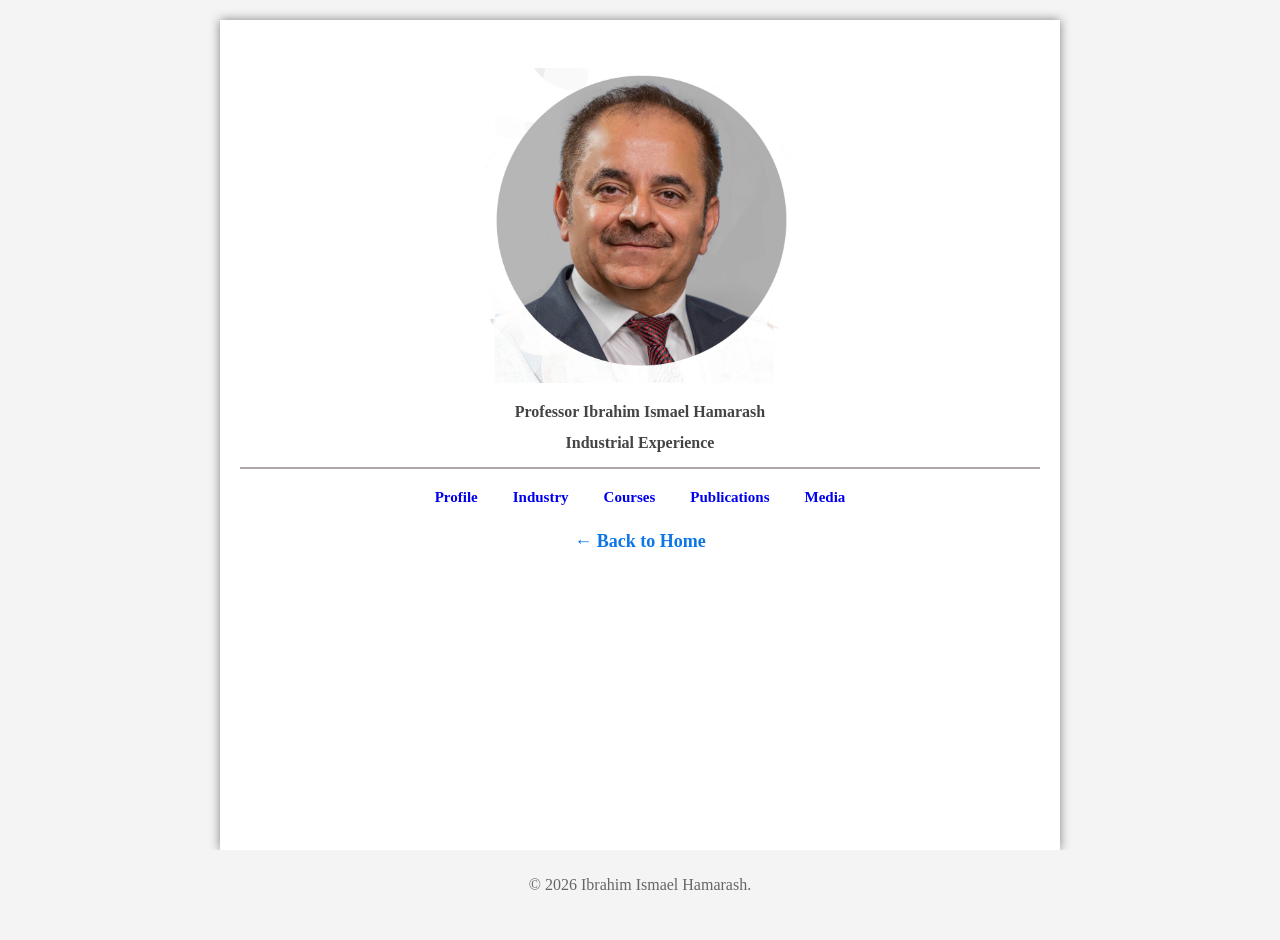
==== industry.html @ b39b6f65 "updated" ====
<!DOCTYPE html>
<html lang="en">
<head>
    <meta charset="UTF-8">
    <meta name="viewport" content="width=device-width, initial-scale=1">
    <title>Industry - Ibrahim Hamarash</title>
    <link rel="stylesheet" href="profile-style.css">
    <style>
        .highlighted-text {
            font-family: Comic Sans MS; /* Example Handwriting Font */
            font-size: 16px; /* Adjust size */
            color: #464343; /* Adjust color */
            text-align:center;
        }
    </style> 
</head>
<body>
    <div class="container">
        <img src="images/Dr-Ibrahim-hamarash.jpg" alt="Ibrahim Hamarash, Professor of Electrical and Computer Engineering">
        <h1 class="highlighted-text">Professor Ibrahim Ismael Hamarash</h1>
        <h2 class="highlighted-text" >Industrial Experience</h2>
        <div class="separator"></div> <!-- Custom horizontal line -->
        <!-- Words displayed horizontally -->
        <div class="words">
            <a href="profile.html">Profile</a>
            <a href="industry.html">Industry</a>
            <a href="courses.html">Courses</a>
            <a href="publications.html">Publications</a>
            <a href="media.html">Media</a>
        </div>
        <a href="index.html" class="back-home">← Back to Home</a>
    </div>

    <footer class="footer">
        <p>© <span id="year"></span> Ibrahim Ismael Hamarash.</p>
    </footer>

    <script>
        document.getElementById("year").textContent = new Date().getFullYear();
    </script>
</body>
</html>
---- profile-style.css ----
/* General Page Styling */
body {
    font-family: Comic Sans MS;
    font-size: 16px !important;
    text-align: left;
    margin: 0;
    padding: 20px;
    background-color: #f4f4f4;

/* Ensuring the footer stays at the bottom */
display: flex;
flex-direction: column;
min-height: 100vh;
}
/* Container for content */
.container {
    max-width: 800px;
    margin: auto;
    padding: 20px;
    background: white;
    box-shadow: 0px 0px 10px gray;
    flex-grow: 1; /* Makes it expand to fill space */
}

/* Image Styling */
img {
    max-width: 40%;
    height: auto;
    display: block;
    margin: 20px auto;
    border-radius: 10px;
}
/* Separation line*/
.separator {
    width: 100%; /* Full-width line */
    height: 2px; /* Thickness of the line */
    background-color: rgb(176, 168, 168); /* Line color */
    margin: 10 0; /* Space above and below */
}
/* Style the words container */
.words {
    display: flex;
    flex-wrap: wrap;
    justify-content: center; /* Center the words horizontally */
    gap: 15px; /* Space between words */
    font-size: 15px;
    font-weight: 600;
    color: black;
    margin-top: 15px;
}
.words a {
    text-decoration: none;
    padding: 5px 10px;
}
/* Bio Section Styling */
.bio {
    max-width: 800;
    margin: 20px auto;
    text-align: justify;
    font-size: 16px;
    line-height: 1.6;
    color: #333;
}

/* Style Paragraphs for Better Readability */
.bio p {
    margin-bottom: 15px;
}

/* Make It Responsive for Mobile */
@media (max-width: 600px) {
    .bio {
        padding: 0 20px;
    }
}
h2 {
    font-size: 16px; /* Change the size */
    font-weight: bold; /* Make it bold */
    color: #333; /* Set text color */
    text-align: left; /* Center text (optional) */
    margin-bottom: 15px; /* Add spacing below */
}
@media (max-width: 600px) {
    h2 {
        font-size: 20px; /* Reduce size on small screens */
    }
}
.footer {
    text-align: center;
    font-size: 16px;
    color: #666;
    padding: 10px 0;
    background-color: #f4f4f4;
}
.back-home {
    display: block;
    text-align: center;
    font-size: 18px;
    font-weight: bold;
    color: #0c76e7; /* Bootstrap Blue */
    text-decoration: none;
    margin-top: 20px;
}

.back-home:hover {
    text-decoration: underline;
}
.video-gallery {
    display: flex;
    gap: 5px;
    justify-content: center;
    flex-wrap: wrap;
    margin-top: 20px;
}

.video-gallery img {
    width: 100%; /* Adjust thumbnail size */
    height: auto;
    border-radius: 8px;
    transition: transform 0.3s ease;
}

.video-gallery img:hover {
    transform: scale(1.1); /* Zoom effect on hover */
}
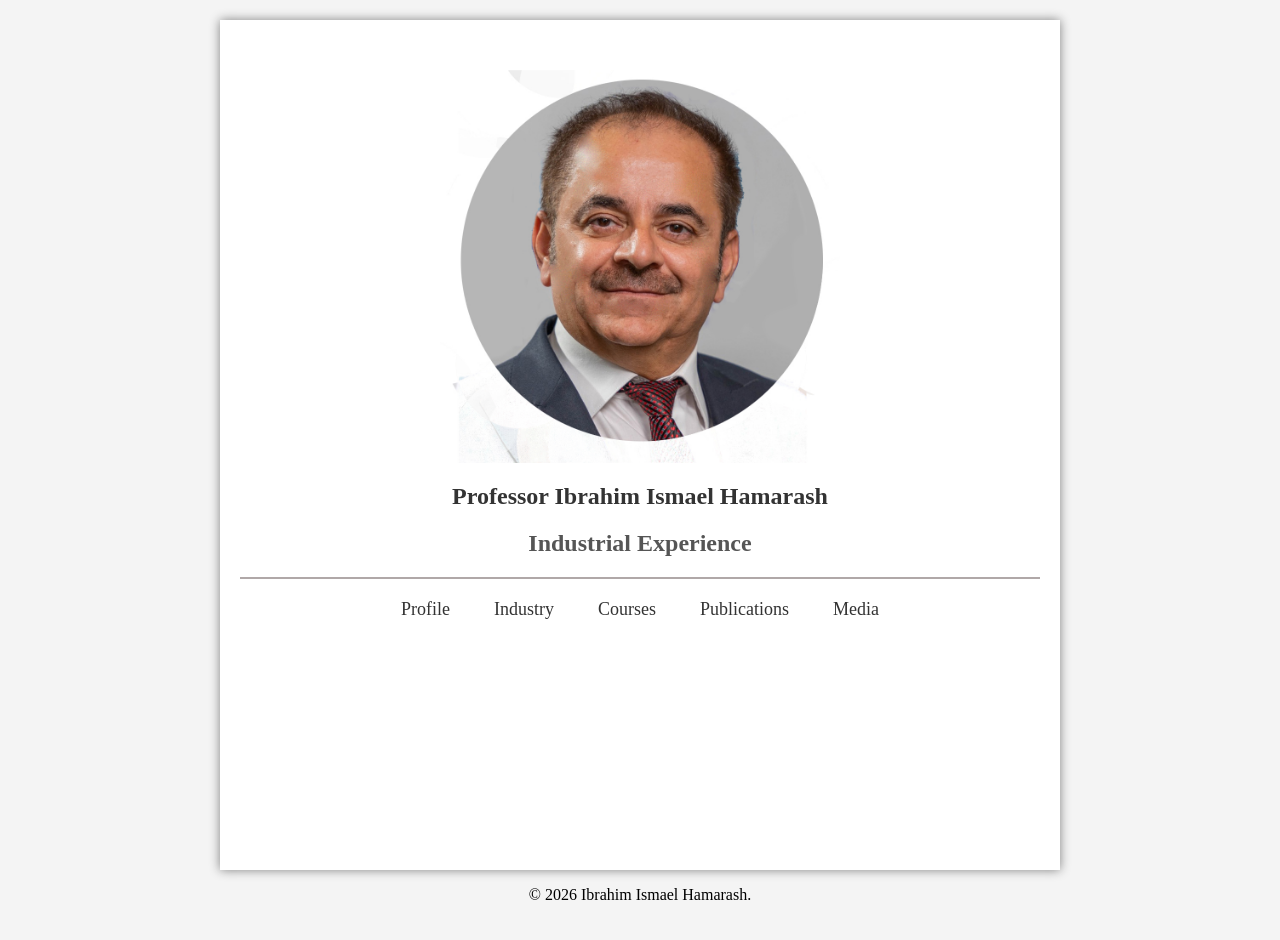
==== commit 41753c5e: "updated" ====
--- a/industry.html
+++ b/industry.html
@@ -3,40 +3,52 @@
 <head>
     <meta charset="UTF-8">
     <meta name="viewport" content="width=device-width, initial-scale=1">
-    <title>Industry - Ibrahim Hamarash</title>
-    <link rel="stylesheet" href="profile-style.css">
-    <style>
-        .highlighted-text {
-            font-family: Comic Sans MS; /* Example Handwriting Font */
-            font-size: 16px; /* Adjust size */
-            color: #464343; /* Adjust color */
-            text-align:center;
-        }
-    </style> 
+    <title>My Website</title>
+    <!-- Link to External CSS File -->
+    <link rel="stylesheet" href="style.css">
 </head>
 <body>
     <div class="container">
-        <img src="images/Dr-Ibrahim-hamarash.jpg" alt="Ibrahim Hamarash, Professor of Electrical and Computer Engineering">
-        <h1 class="highlighted-text">Professor Ibrahim Ismael Hamarash</h1>
-        <h2 class="highlighted-text" >Industrial Experience</h2>
+        <button class="hamburger-menu" onclick="toggleMenu()">☰</button>
+        <img src="images/Dr-Ibrahim-hamarash.jpg" alt="Ibrahim Hamarash, Professor of Electrical and Computer Engineering">        
+        <h1>Professor Ibrahim Ismael Hamarash</h1>
+        <h2>Industrial Experience</h2>
         <div class="separator"></div> <!-- Custom horizontal line -->
         <!-- Words displayed horizontally -->
-        <div class="words">
+        <!-- Hamburger Menu Button -->
+        <!-- Navigation Menu -->
+        <nav id="mobileMenu" class="menu">
             <a href="profile.html">Profile</a>
             <a href="industry.html">Industry</a>
             <a href="courses.html">Courses</a>
             <a href="publications.html">Publications</a>
             <a href="media.html">Media</a>
-        </div>
-        <a href="index.html" class="back-home">← Back to Home</a>
+        </nav>
+         
+            
     </div>
-
     <footer class="footer">
         <p>© <span id="year"></span> Ibrahim Ismael Hamarash.</p>
     </footer>
-
+    
+    <!-- JavaScript to Auto-Update Year -->
     <script>
         document.getElementById("year").textContent = new Date().getFullYear();
     </script>
+    <script>
+    function toggleMenu() {
+        var menu = document.getElementById("mobileMenu");
+        menu.classList.toggle("show");
+
+        // ✅ Ensure the hamburger menu remains visible
+        var hamburger = document.querySelector(".hamburger-menu");
+        if (menu.classList.contains("show")) {
+            hamburger.style.zIndex = "10001"; /* Bring it above menu */
+        } else {
+            hamburger.style.zIndex = "10000"; /* Keep it high */
+        }
+    }
+</script>
+</script>
 </body>
 </html>
--- a/style.css
+++ b/style.css
@@ -0,0 +1,186 @@
+/* General Page Styling */
+body {
+    font-family: Comic Sans MS;
+    font-size: 16px !important;
+    text-align: center;
+    margin: 0;
+    padding: 20px;
+    background-color: #f4f4f4;
+    /* Ensuring the footer stays at the bottom */
+    display: flex;
+    flex-direction: column;
+    min-height: 100vh;
+}
+/* Change h1 Font Size */
+h1 {
+    font-size: 24px; /* Adjust the size as needed */
+    font-weight: bold;
+    color: #333; /* Text color */
+}
+
+/* Change h2 Font Size */
+h2 {
+    font-size: 24px; /* Adjust the size */
+    font-weight: bold;
+    color: #555; /* Slightly lighter color */
+}
+
+/* Container for content */
+.container {
+    max-width: 800px;
+    margin: auto;
+    padding: 20px;
+    background: white;
+    box-shadow: 0px 0px 10px gray;
+    flex-grow: 1; /* Makes it expand to fill space */
+}
+
+/* Image Styling */
+img {
+    max-width: 50%;
+    height: auto;
+    display: block;
+    margin: 20px auto;
+    border-radius: 10px;
+}
+/* Separation line*/
+.separator {
+    width: 100%; /* Full-width line */
+    height: 2px; /* Thickness of the line */
+    background-color: rgb(176, 168, 168); /* Line color */
+    margin: 10px 0; /* Space above and below */
+}
+/* Style for Hamburger Button */
+.hamburger-menu {
+    position: fixed;
+    top: 15px;
+    right: 15px;
+    font-size: 28px;
+    background: rgba(0, 0, 0, 0.7);
+    color: white;
+    border: none;
+    cursor: pointer;
+    padding: 12px;
+    border-radius: 8px;
+    z-index: 10000; /* ✅ Keep it above everything */
+}
+/* Ensure the container is positioned properly */
+.container {
+    position: relative;
+}
+//* Default Menu Styles (for larger screens) */
+.menu {
+    display: block; /* Always visible on desktop */
+    position: static;
+    background: none;
+    text-align: center;
+}
+
+.menu a {
+    display: inline-block;
+    padding: 10px 20px;
+    font-size: 18px;
+    color: #333;
+    text-decoration: none;
+}
+
+.menu a:hover {
+    color: #253dab;
+    text-decoration: underline;
+}
+
+/* ✅ Desktop View (min-width 600px) */
+@media (min-width: 600px) {
+    .hamburger-menu {
+        display: none; /* Hide hamburger on large screens */
+    }
+
+    .menu {
+        display: block; /* Show menu normally */
+        position: static;
+        text-align: center;
+    }
+}
+
+/* ✅ Mobile View (max-width 600px) */
+@media (max-width: 600px) {
+    .menu {
+        display: none;
+        position: fixed;
+        top: 0;
+        left: 0;
+        width: 100vw;
+        height: 100vh;
+        background-color: rgba(0, 0, 0, 0.7);
+        text-align: center;
+        padding-top: 80px;
+        margin: 0;
+        z-index: 9999; /* ✅ Lower than hamburger-menu */
+    }
+
+    .menu.show {
+        display: flex;
+        flex-direction: column;
+        justify-content: center;
+        align-items: center;
+    }
+
+    .menu a {
+        display: block;
+        width: 100%;
+        padding: 15px 0;
+        font-size: 18px;
+        color: white;
+        text-decoration: none;
+        background-color: transparent; /* ✅ No background */
+    }
+
+    .menu a:hover {
+        background-color: rgba(255, 255, 255, 0.2);
+    }
+}
+/* Bio Section Styling */
+.bio {
+    max-width: 800px;
+    margin: 20px auto;
+    text-align:justify;
+    font-size: 16px;
+    line-height: 1.6;
+    color: #333;
+}
+
+/* Style Paragraphs for Better Readability */
+.bio p {
+    margin-bottom: 15px;
+}
+
+/* Make It Responsive for Mobile */
+@media (max-width: 600px) {
+    .bio {
+        text-align: justify;
+        margin-left: 0; /* Aligns it to the left */
+        padding: 0 20px;
+    }
+}
+.cv-container {
+    text-align: justify; /* Justify the text */
+    display: flex;
+    justify-content:left; /* Center the link */
+    align-items: center;
+    margin-top: 10px;
+}
+.cv-link {
+    display: inline-block;
+    background-color: #0658aa;
+    color: white;
+    padding: 3px 8px;
+    font-size: 14px;
+    font-weight: bold;
+    text-decoration: none;
+    border-radius: 5px;
+    margin-top: 20px;
+}
+
+.cv-link:hover {
+    background-color: #005bb5;
+}
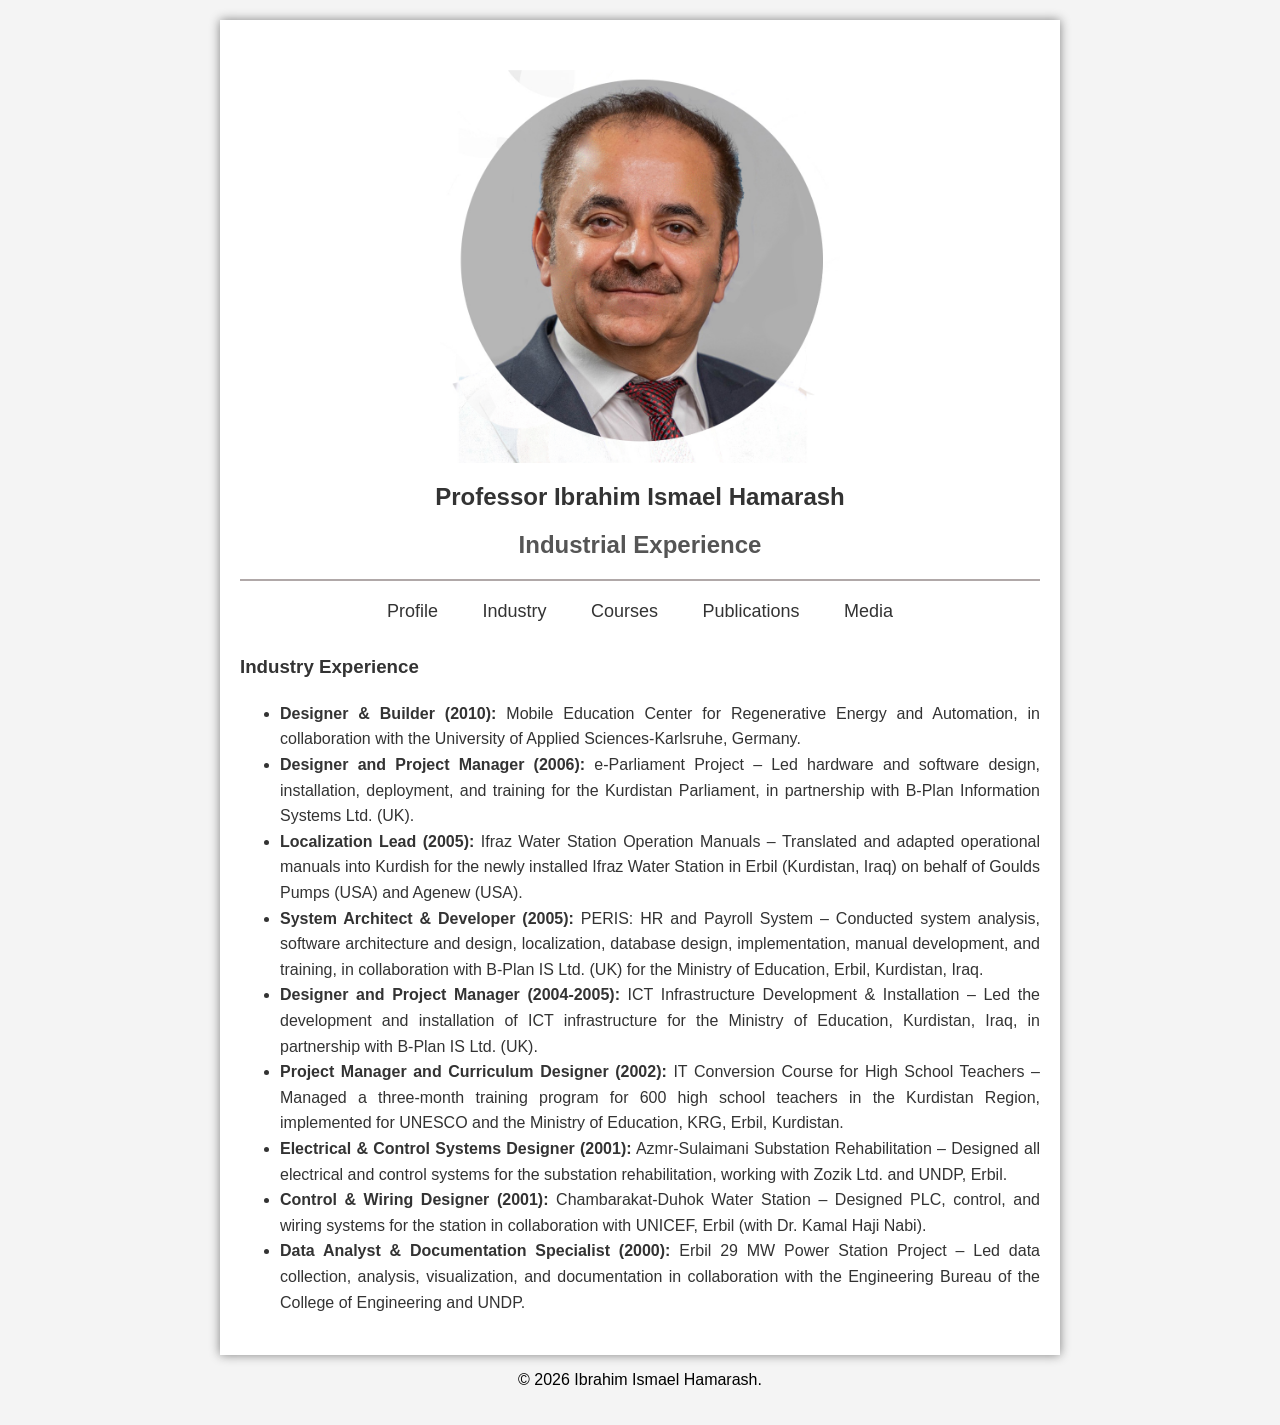
==== commit f421623c: "updated" ====
--- a/industry.html
+++ b/industry.html
@@ -9,8 +9,8 @@
 </head>
 <body>
     <div class="container">
-        <button class="hamburger-menu" onclick="toggleMenu()">☰</button>
-        <img src="images/Dr-Ibrahim-hamarash.jpg" alt="Ibrahim Hamarash, Professor of Electrical and Computer Engineering">        
+        <button class="hamburger-menu" onclick="toggleMenu()" aria-expanded="false">☰</button>
+        <img src="images/Dr-Ibrahim-hamarash.jpg" alt="Ibrahim Hamarash">        
         <h1>Professor Ibrahim Ismael Hamarash</h1>
         <h2>Industrial Experience</h2>
         <div class="separator"></div> <!-- Custom horizontal line -->
@@ -25,7 +25,21 @@
             <a href="media.html">Media</a>
         </nav>
          
-            
+       <!-- Industry Experience Section -->
+       <div class="bio">
+        <h3>Industry Experience</h3>
+        <ul>
+            <li><strong>Designer & Builder (2010):</strong> Mobile Education Center for Regenerative Energy and Automation, in collaboration with the University of Applied Sciences-Karlsruhe, Germany.</li>
+            <li><strong>Designer and Project Manager (2006):</strong> e-Parliament Project – Led hardware and software design, installation, deployment, and training for the Kurdistan Parliament, in partnership with B-Plan Information Systems Ltd. (UK).</li>
+            <li><strong>Localization Lead (2005):</strong> Ifraz Water Station Operation Manuals – Translated and adapted operational manuals into Kurdish for the newly installed Ifraz Water Station in Erbil (Kurdistan, Iraq) on behalf of Goulds Pumps (USA) and Agenew (USA).</li>
+            <li><strong>System Architect & Developer (2005):</strong> PERIS: HR and Payroll System – Conducted system analysis, software architecture and design, localization, database design, implementation, manual development, and training, in collaboration with B-Plan IS Ltd. (UK) for the Ministry of Education, Erbil, Kurdistan, Iraq.</li>
+            <li><strong>Designer and Project Manager (2004-2005):</strong> ICT Infrastructure Development & Installation – Led the development and installation of ICT infrastructure for the Ministry of Education, Kurdistan, Iraq, in partnership with B-Plan IS Ltd. (UK).</li>
+            <li><strong>Project Manager and Curriculum Designer (2002):</strong> IT Conversion Course for High School Teachers – Managed a three-month training program for 600 high school teachers in the Kurdistan Region, implemented for UNESCO and the Ministry of Education, KRG, Erbil, Kurdistan.</li>
+            <li><strong>Electrical & Control Systems Designer (2001):</strong> Azmr-Sulaimani Substation Rehabilitation – Designed all electrical and control systems for the substation rehabilitation, working with Zozik Ltd. and UNDP, Erbil.</li>
+            <li><strong>Control & Wiring Designer (2001):</strong> Chambarakat-Duhok Water Station – Designed PLC, control, and wiring systems for the station in collaboration with UNICEF, Erbil (with Dr. Kamal Haji Nabi).</li>
+            <li><strong>Data Analyst & Documentation Specialist (2000):</strong> Erbil 29 MW Power Station Project – Led data collection, analysis, visualization, and documentation in collaboration with the Engineering Bureau of the College of Engineering and UNDP.</li>
+        </ul>
+    </div>     
     </div>
     <footer class="footer">
         <p>© <span id="year"></span> Ibrahim Ismael Hamarash.</p>
@@ -37,17 +51,18 @@
     </script>
     <script>
     function toggleMenu() {
-        var menu = document.getElementById("mobileMenu");
-        menu.classList.toggle("show");
+    var menu = document.getElementById("mobileMenu");
+    var hamburger = document.querySelector(".hamburger-menu");
 
-        // ✅ Ensure the hamburger menu remains visible
-        var hamburger = document.querySelector(".hamburger-menu");
-        if (menu.classList.contains("show")) {
-            hamburger.style.zIndex = "10001"; /* Bring it above menu */
-        } else {
-            hamburger.style.zIndex = "10000"; /* Keep it high */
-        }
-    }
+    menu.classList.toggle("show");
+
+    // ✅ Update the accessibility attribute
+    let isExpanded = menu.classList.contains("show");
+    hamburger.setAttribute("aria-expanded", isExpanded ? "true" : "false");
+
+    // ✅ Ensure the hamburger menu stays above the menu
+    hamburger.style.zIndex = isExpanded ? "10001" : "10000";
+}
 </script>
 </script>
 </body>
--- a/style.css
+++ b/style.css
@@ -1,6 +1,6 @@
 /* General Page Styling */
 body {
-    font-family: Comic Sans MS;
+    font-family: Arial, Helvetica, sans-serif;;
     font-size: 16px !important;
     text-align: center;
     margin: 0;
@@ -33,6 +33,7 @@
     background: white;
     box-shadow: 0px 0px 10px gray;
     flex-grow: 1; /* Makes it expand to fill space */
+    position: relative;
 }
 
 /* Image Styling */
@@ -60,15 +61,11 @@
     color: white;
     border: none;
     cursor: pointer;
-    padding: 12px;
+    padding: 12px 15px;
     border-radius: 8px;
     z-index: 10000; /* ✅ Keep it above everything */
 }
-/* Ensure the container is positioned properly */
-.container {
-    position: relative;
-}
-//* Default Menu Styles (for larger screens) */
+/* Default Menu Styles (for larger screens) */
 .menu {
     display: block; /* Always visible on desktop */
     position: static;
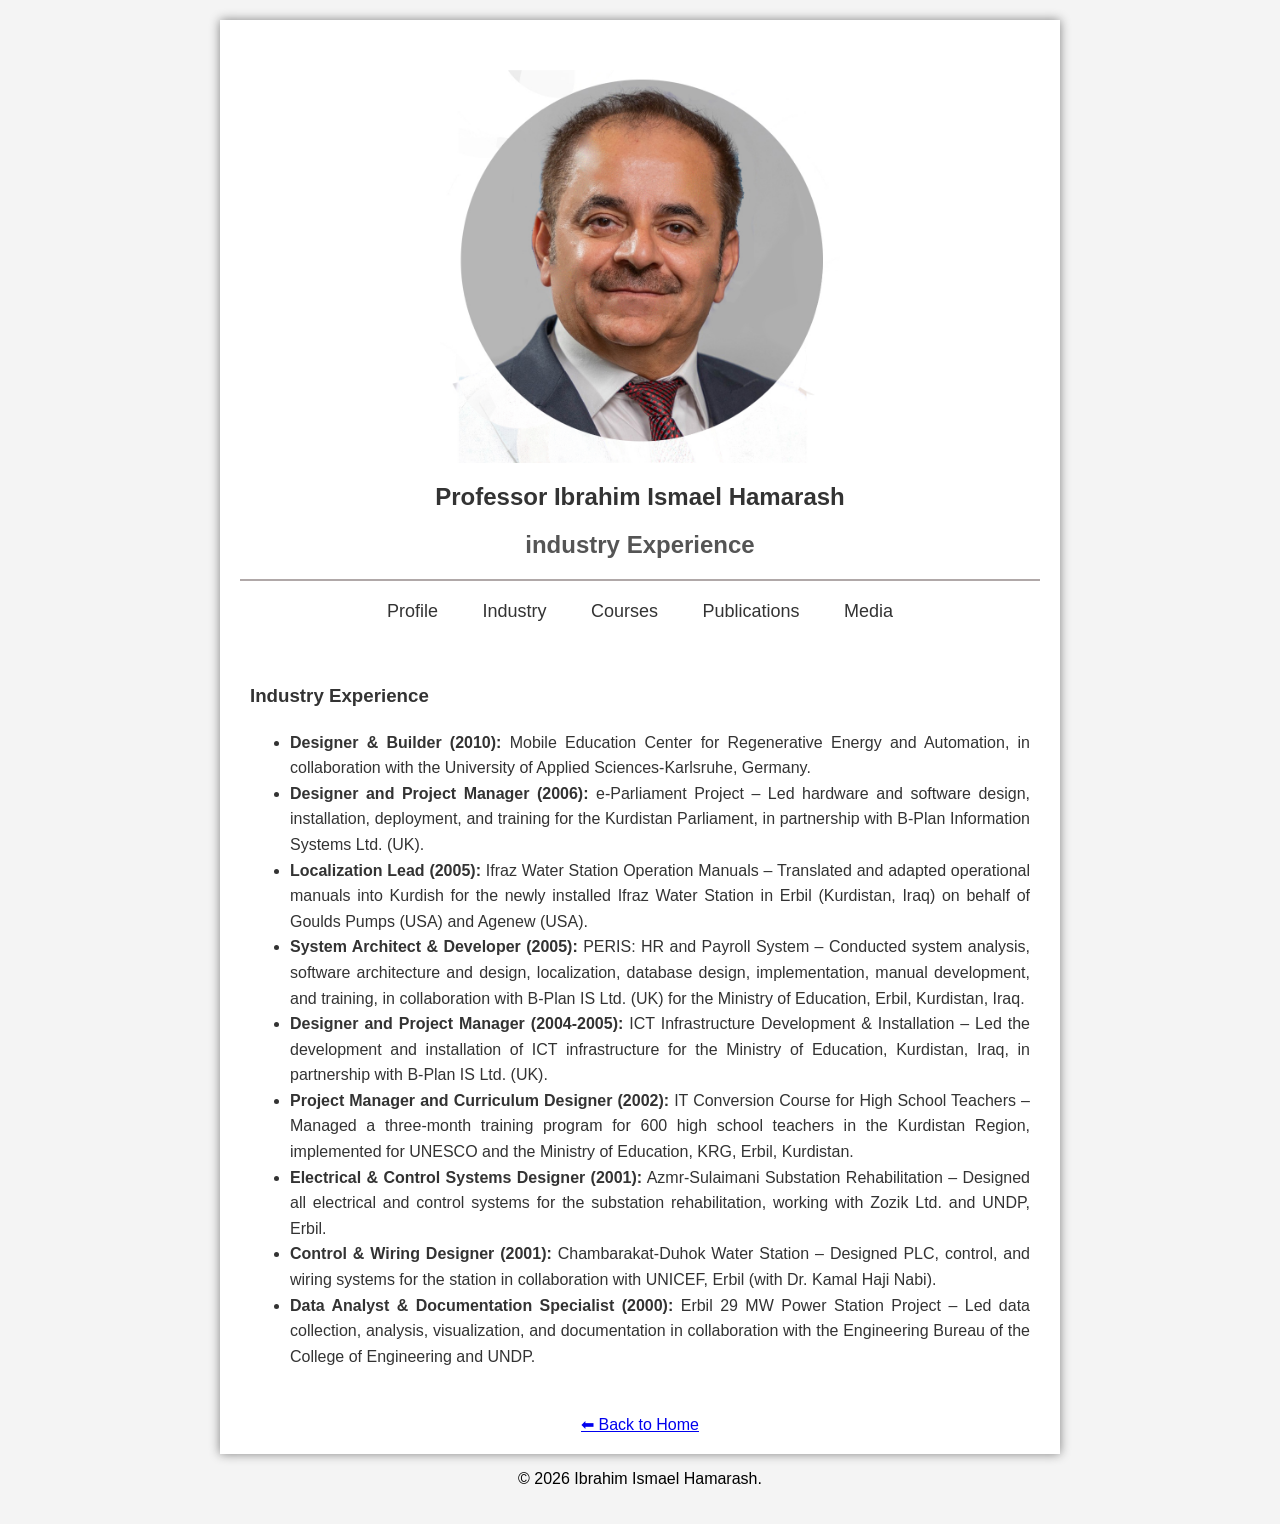
==== commit 3f0fa58f: "updated" ====
--- a/industry.html
+++ b/industry.html
@@ -12,7 +12,7 @@
         <button class="hamburger-menu" onclick="toggleMenu()" aria-expanded="false">☰</button>
         <img src="images/Dr-Ibrahim-hamarash.jpg" alt="Ibrahim Hamarash">        
         <h1>Professor Ibrahim Ismael Hamarash</h1>
-        <h2>Industrial Experience</h2>
+        <h2>industry Experience</h2>
         <div class="separator"></div> <!-- Custom horizontal line -->
         <!-- Words displayed horizontally -->
         <!-- Hamburger Menu Button -->
@@ -39,7 +39,11 @@
             <li><strong>Control & Wiring Designer (2001):</strong> Chambarakat-Duhok Water Station – Designed PLC, control, and wiring systems for the station in collaboration with UNICEF, Erbil (with Dr. Kamal Haji Nabi).</li>
             <li><strong>Data Analyst & Documentation Specialist (2000):</strong> Erbil 29 MW Power Station Project – Led data collection, analysis, visualization, and documentation in collaboration with the Engineering Bureau of the College of Engineering and UNDP.</li>
         </ul>
-    </div>     
+    </div>
+<!-- Back to Home Button -->
+<div class="back-home-container">
+    <a href="index.html" class="back-home-button">⬅ Back to Home</a>
+</div>
     </div>
     <footer class="footer">
         <p>© <span id="year"></span> Ibrahim Ismael Hamarash.</p>
@@ -49,8 +53,8 @@
     <script>
         document.getElementById("year").textContent = new Date().getFullYear();
     </script>
-    <script>
-    function toggleMenu() {
+<script>
+function toggleMenu() {
     var menu = document.getElementById("mobileMenu");
     var hamburger = document.querySelector(".hamburger-menu");
 
@@ -64,6 +68,5 @@
     hamburger.style.zIndex = isExpanded ? "10001" : "10000";
 }
 </script>
-</script>
 </body>
 </html>
--- a/style.css
+++ b/style.css
@@ -144,6 +144,7 @@
     font-size: 16px;
     line-height: 1.6;
     color: #333;
+    padding: 10px; /* Reduce padding */
 }
 
 /* Style Paragraphs for Better Readability */
@@ -180,4 +181,8 @@
 
 .cv-link:hover {
     background-color: #005bb5;
+}
+.back-home-button:hover {
+    color: #ffcc00; /* Changes text color to yellow */
+    font-size: 16px; /* Slightly increases font size */
 }
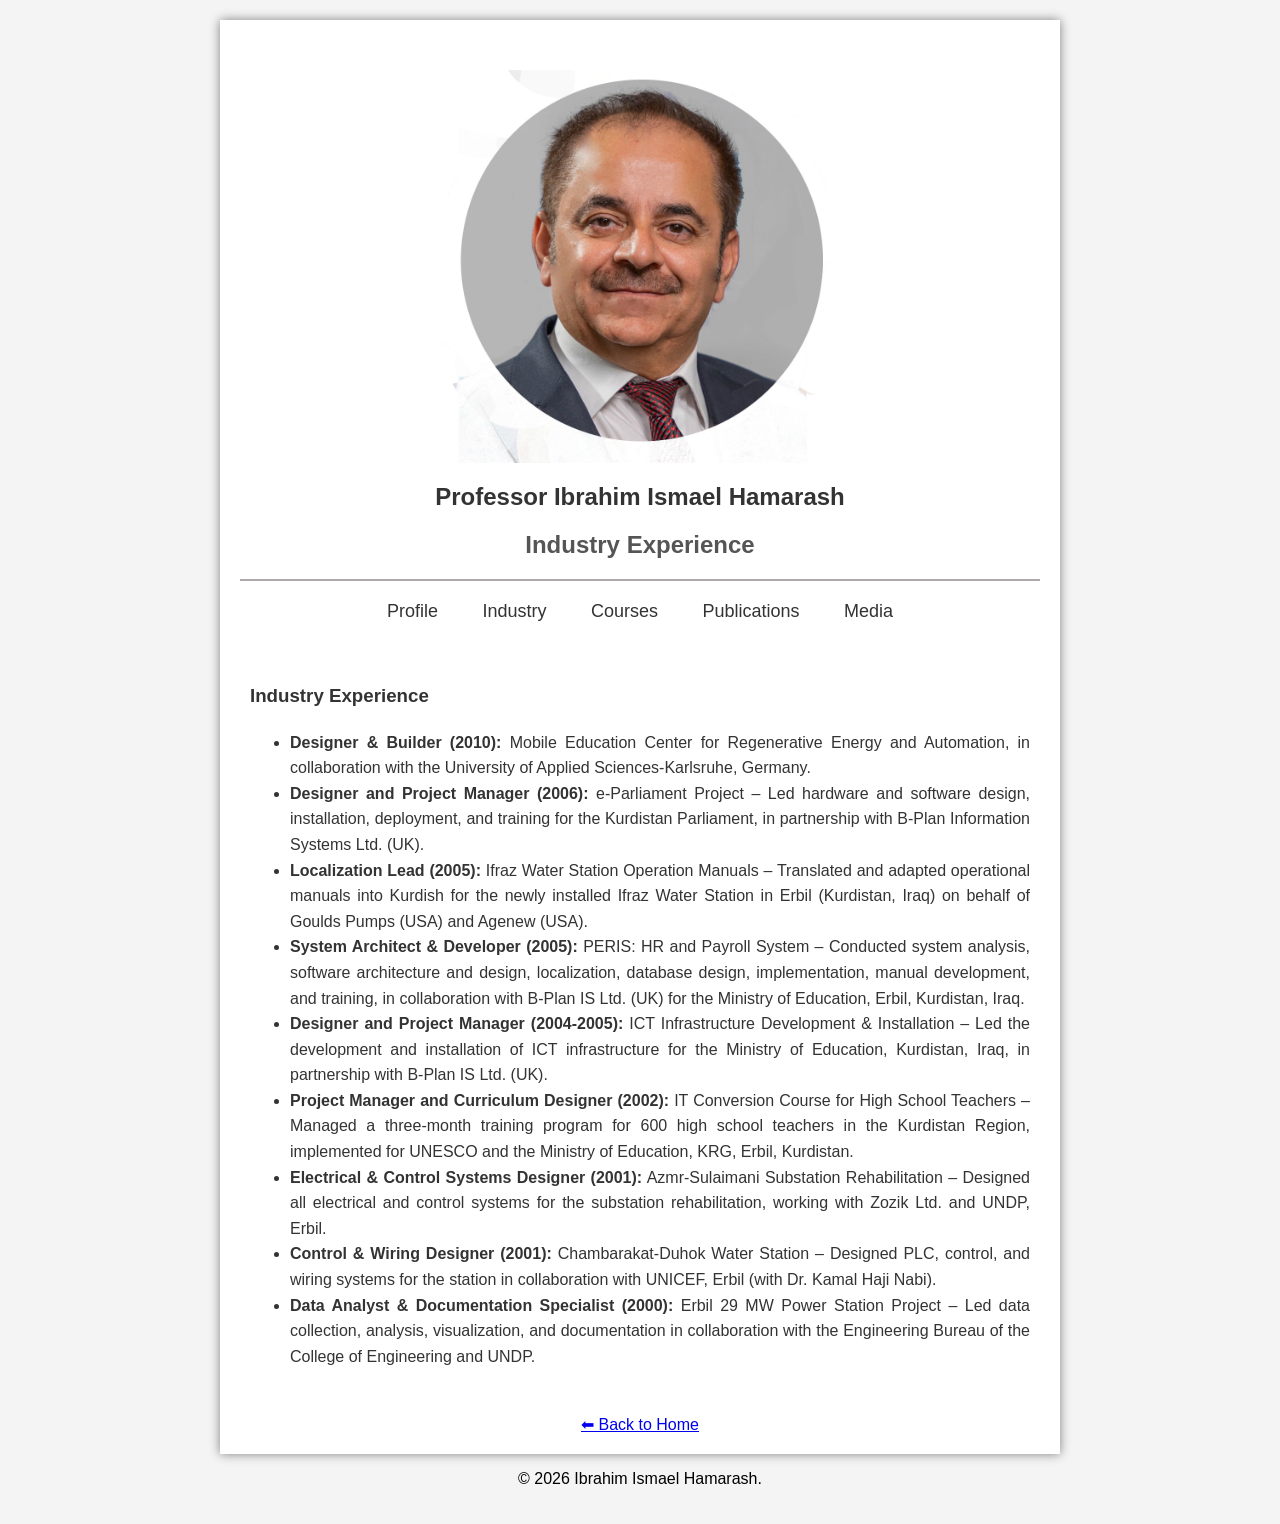
==== commit 8edd4289: "updated" ====
--- a/industry.html
+++ b/industry.html
@@ -3,7 +3,7 @@
 <head>
     <meta charset="UTF-8">
     <meta name="viewport" content="width=device-width, initial-scale=1">
-    <title>My Website</title>
+    <title>Industry</title>
     <!-- Link to External CSS File -->
     <link rel="stylesheet" href="style.css">
 </head>
@@ -12,7 +12,7 @@
         <button class="hamburger-menu" onclick="toggleMenu()" aria-expanded="false">☰</button>
         <img src="images/Dr-Ibrahim-hamarash.jpg" alt="Ibrahim Hamarash">        
         <h1>Professor Ibrahim Ismael Hamarash</h1>
-        <h2>industry Experience</h2>
+        <h2>Industry Experience</h2>
         <div class="separator"></div> <!-- Custom horizontal line -->
         <!-- Words displayed horizontally -->
         <!-- Hamburger Menu Button -->
